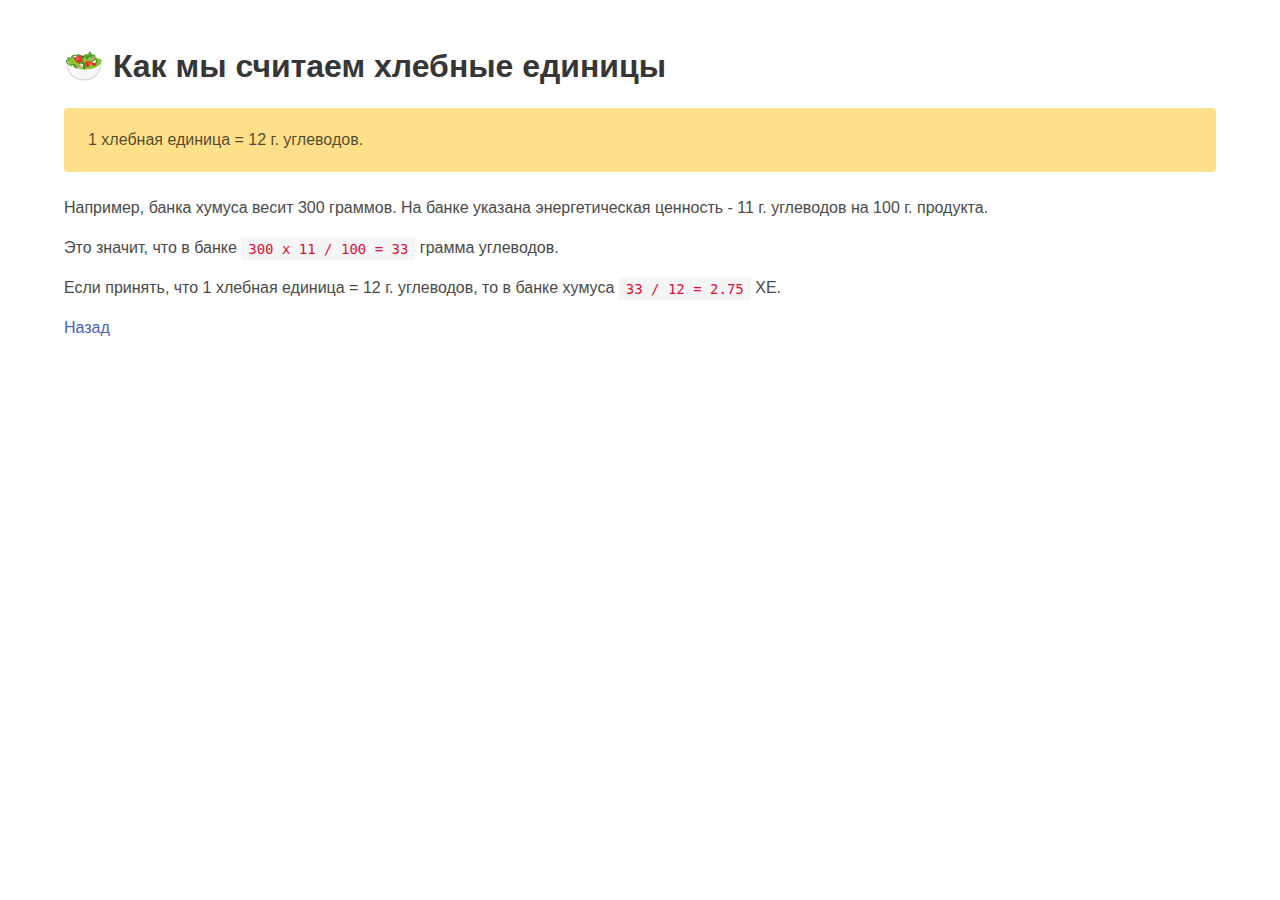
==== dia-calc/howto.html @ c52d79ff "dia calc styles" ====
<!DOCTYPE html>
<html>
<head>
	<meta charset="utf-8">
	<title>Как мы считаем - Dia Calc</title>
	<meta name="viewport" content="width=device-width, initial-scale=1">
	<link rel="stylesheet" type="text/css" href="bulma.min.css">
</head>
<body>
	<section class="section">
		<div class="container">
			<h1 class="title">🥗 Как мы считаем хлебные единицы</h1>

			<div class="notification is-warning">
				1 хлебная единица = 12 г. углеводов.
			</div>

			<div class="content">

				<p>Например, банка хумуса весит 300 граммов. На банке указана энергетическая ценность - 11 г. углеводов на 100 г. продукта.</p>

				<p>Это значит, что в банке <code><nobr>300 x 11 / 100 = 33</nobr></code> грамма углеводов.</p>

				<p>Если принять, что 1 хлебная единица = 12 г. углеводов, то в банке хумуса <code><nobr>33 / 12 = 2.75</nobr></code> ХЕ.</p>

				<a href="index.html">Назад</a>

			</div>

		</div>
	</section>
	<script type="text/javascript" src="app.js"></script>
</body>
</html>
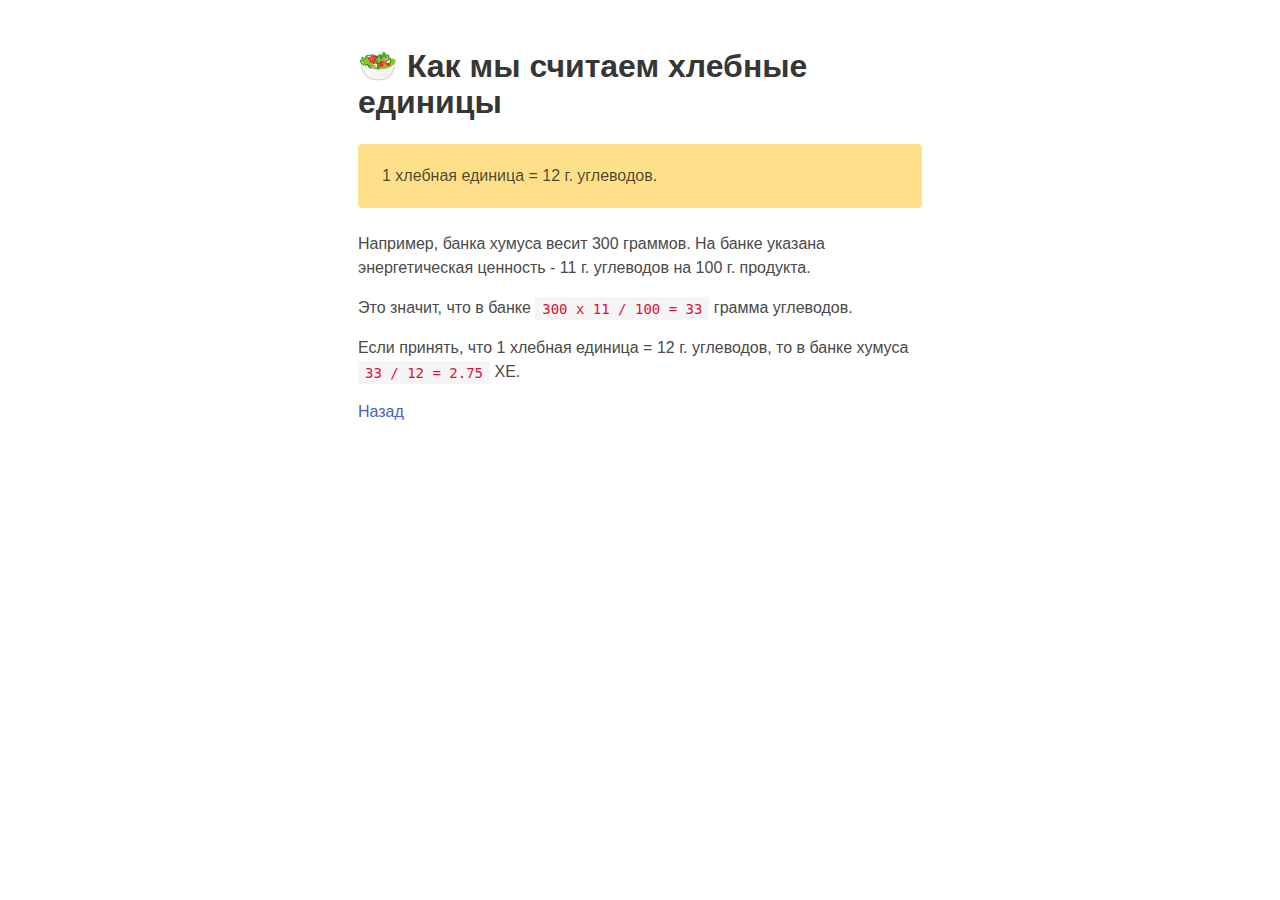
==== commit c5883e94: "dia calc: fix layout" ====
--- a/dia-calc/howto.html
+++ b/dia-calc/howto.html
@@ -9,24 +9,27 @@
 <body>
 	<section class="section">
 		<div class="container">
-			<h1 class="title">🥗 Как мы считаем хлебные единицы</h1>
+			<div class="columns">
+				<div class="column is-half is-offset-one-quarter">
+					<h1 class="title">🥗 Как мы считаем хлебные единицы</h1>
 
-			<div class="notification is-warning">
-				1 хлебная единица = 12 г. углеводов.
+					<div class="notification is-warning">
+						1 хлебная единица = 12 г. углеводов.
+					</div>
+
+					<div class="content">
+
+						<p>Например, банка хумуса весит 300 граммов. На банке указана энергетическая ценность - 11 г. углеводов на 100 г. продукта.</p>
+
+						<p>Это значит, что в банке <code><nobr>300 x 11 / 100 = 33</nobr></code> грамма углеводов.</p>
+
+						<p>Если принять, что 1 хлебная единица = 12 г. углеводов, то в банке хумуса <code><nobr>33 / 12 = 2.75</nobr></code> ХЕ.</p>
+
+						<a href="index.html">Назад</a>
+
+					</div>
+				</div>
 			</div>
-
-			<div class="content">
-
-				<p>Например, банка хумуса весит 300 граммов. На банке указана энергетическая ценность - 11 г. углеводов на 100 г. продукта.</p>
-
-				<p>Это значит, что в банке <code><nobr>300 x 11 / 100 = 33</nobr></code> грамма углеводов.</p>
-
-				<p>Если принять, что 1 хлебная единица = 12 г. углеводов, то в банке хумуса <code><nobr>33 / 12 = 2.75</nobr></code> ХЕ.</p>
-
-				<a href="index.html">Назад</a>
-
-			</div>
-
 		</div>
 	</section>
 	<script type="text/javascript" src="app.js"></script>
